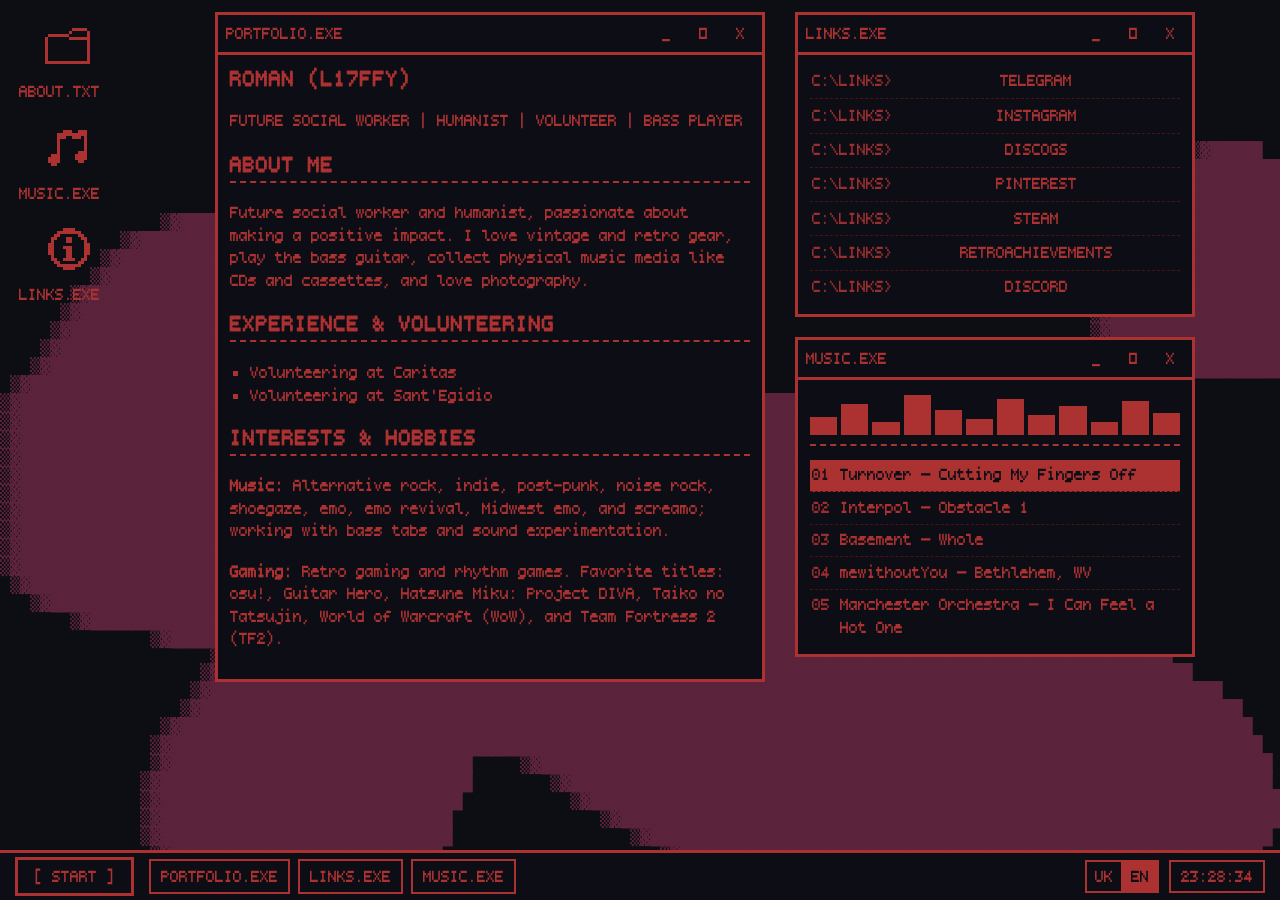
==== index.html @ 961b2e39 "Keep h1 24px in responsive breakpoints Co-Authored-By: Claude Sonnet 5.5 <noreply@anthropic.com>" ====
<!DOCTYPE html>
<html lang="uk">
<head>
    <meta charset="UTF-8">
    <meta name="viewport" content="width=device-width, initial-scale=1, viewport-fit=cover">
    <title>PORTFOLIO.EXE</title>
    <link rel="stylesheet" href="style.css?v=13">
</head>
<body>

    <!-- --- ТУТ ПІДКЛЮЧАЄТЬСЯ ТВІЙ HTML ФОН --- -->
    <iframe src="lavalamp.html" class="background-frame" title="Background animation" data-i18n-title="bg.frame" aria-hidden="true" tabindex="-1"></iframe>

    <!-- ===== Стейдж: вся композиція (іконки + вікна) центрується як єдине ціле ===== -->
    <div class="desktop-stage">

    <!-- ===== Окно 1: PORTFOLIO ===== -->
    <div id="os-window" class="window">
        <div id="title-bar" class="title-bar">
            <span class="title-text">PORTFOLIO.EXE</span>
            <div class="controls">
                <button class="btn-min">_</button>
                <button class="btn-max">☐</button>
                <button class="btn-close">X</button>
            </div>
        </div>

        <div class="window-body">
            <header>
                <h1>ROMAN (L17FFY)</h1>
                <p data-i18n="about.tagline">FUTURE SOCIAL WORKER | HUMANIST | VOLUNTEER | BASS PLAYER</p>
            </header>

            <section>
                <h2 data-i18n="about.h">ABOUT ME</h2>
                <p data-i18n="about.text">Future social worker and humanist, passionate about making a positive impact. I love vintage and retro gear, play the bass guitar, collect physical music media like CDs and cassettes, and love photography.</p>
            </section>

            <section>
                <h2 data-i18n="exp.h">EXPERIENCE & VOLUNTEERING</h2>
                <ul>
                    <li data-i18n="exp.caritas">Volunteering at Caritas</li>
                    <li data-i18n="exp.egidio">Volunteering at Sant'Egidio</li>
                </ul>
            </section>

            <section>
                <h2 data-i18n="int.h">INTERESTS & HOBBIES</h2>
                <p data-i18n-html="int.music"><strong>Music:</strong> Alternative rock, indie, post-punk, noise rock, shoegaze, emo, emo revival, Midwest emo, and screamo; working with bass tabs and sound experimentation.</p>
                <p data-i18n-html="int.gaming"><strong>Gaming:</strong> Retro gaming and rhythm games. Favorite titles: osu!, Guitar Hero, Hatsune Miku: Project DIVA, Taiko no Tatsujin, World of Warcraft (WoW), and Team Fortress 2 (TF2).</p>
            </section>
        </div>
    </div>

    <!-- ===== Окно 2: LINKS (терминал) ===== -->
    <div id="links-window" class="window">
        <div class="title-bar">
            <span class="title-text">LINKS.EXE</span>
            <div class="controls">
                <button class="btn-min">_</button>
                <button class="btn-max">☐</button>
                <button class="btn-close">X</button>
            </div>
        </div>

        <div class="window-body">
            <ul class="terminal-list">
               <li><a href="https://t.me/l17ffy" target="_blank">TELEGRAM <span class="arrow">→</span></a></li>
               <li><a href="https://instagram.com/l17ffy" target="_blank">INSTAGRAM <span class="arrow">→</span></a></li>
               <li><a href="https://www.discogs.com/user/l17ffy" target="_blank">DISCOGS <span class="arrow">→</span></a></li>
               <li><a href="https://www.pinterest.com/l17ffy" target="_blank">PINTEREST <span class="arrow">→</span></a></li>
               <li><a href="https://steamcommunity.com/id/l17ffy" target="_blank">STEAM <span class="arrow">→</span></a></li>
               <li><a href="https://retroachievements.org/user/l17ffy" target="_blank">RETROACHIEVEMENTS <span class="arrow">→</span></a></li>
               <li><a href="https://discord.com/users/l17ffy" target="_blank">DISCORD <span class="arrow">→</span></a></li>
            </ul>
          
        </div>
    </div>

    <!-- ===== Окно 3: MUSIC (плеєр з еквалайзером) ===== -->
    <div id="music-window" class="window">
        <div class="title-bar">
            <span class="title-text">MUSIC.EXE</span>
            <div class="controls">
                <button class="btn-min">_</button>
                <button class="btn-max">☐</button>
                <button class="btn-close">X</button>
            </div>
        </div>

        <div class="window-body">
            <div class="equalizer">
                <span></span><span></span><span></span><span></span>
                <span></span><span></span><span></span><span></span>
                <span></span><span></span><span></span><span></span>
            </div>
            <!-- Плейлист генерується рандомно в script.js (renderRandomPlaylist) -->
            <ul class="playlist" id="playlist"></ul>
        </div>
    </div>

    <!-- ===== Іконки робочого столу ===== -->
    <!-- Іконки з твого спрайту icons/icons-sprite.png (3 x 15x15px, проміжок 3px) -->
    <div class="desktop-icons">
        <div class="desktop-icon" data-target="os-window" tabindex="0" role="button">
            <span class="icon-frame"><span class="icon-img icon-about"></span></span>
            <span class="icon-label">ABOUT.TXT</span>
        </div>
        <div class="desktop-icon" data-target="music-window" tabindex="0" role="button">
            <span class="icon-frame"><span class="icon-img icon-music"></span></span>
            <span class="icon-label">MUSIC.EXE</span>
        </div>
        <div class="desktop-icon" data-target="links-window" tabindex="0" role="button">
            <span class="icon-frame"><span class="icon-img icon-links"></span></span>
            <span class="icon-label">LINKS.EXE</span>
        </div>
    </div>

    </div> <!-- /.desktop-stage -->

    <!-- ===== Таскбар ===== -->
    <div class="taskbar">
        <button id="start-btn" class="start-btn">[ START ]</button>
        <div id="taskbar-windows" class="taskbar-windows"></div>
        <div class="lang-switch" role="group" title="Language" data-i18n-title="lang.label">
            <button type="button" class="lang-btn" data-lang="uk">UK</button><button type="button" class="lang-btn" data-lang="en">EN</button>
        </div>
        <div id="taskbar-clock" class="taskbar-clock">00:00:00</div>
    </div>

    <script src="songs.js"></script>
    <script src="script.js"></script>
    <script src="i18n.js"></script>
</body>
</html>
---- style.css ----
@font-face {
    font-family: 'Tiny5 Mono';
    src: url('fonts/Tiny5Mono-Regular.woff2?v=3') format('woff2');
    font-weight: 400;
    font-style: normal;
    font-display: swap;
}

@font-face {
    font-family: 'Tiny5 Mono';
    src: url('fonts/Tiny5Mono-Bold.woff2?v=3') format('woff2');
    font-weight: 700;
    font-style: normal;
    font-display: swap;
}

/* --- Safe-area (вирізи/«чілка» iOS, жестові панелі Android) + висота таскбару ---
   Значення за замовчуванням 0px; справжні env() підставляються лише там, де браузер їх підтримує
   (інакше невалідний env() у custom property зламав би calc() нижче). */
:root {
    --sat: 0px;
    --sar: 0px;
    --sab: 0px;
    --sal: 0px;
    --taskbar-h: 50px;
}

@supports (padding: env(safe-area-inset-top)) {
    :root {
        --sat: env(safe-area-inset-top, 0px);
        --sar: env(safe-area-inset-right, 0px);
        --sab: env(safe-area-inset-bottom, 0px);
        --sal: env(safe-area-inset-left, 0px);
    }
}

/* Safari/iOS не змінює розмір тексту при повороті екрана */
html {
    -webkit-text-size-adjust: 100%;
    -moz-text-size-adjust: 100%;
    text-size-adjust: 100%;
}

/* Десктопна розкладка (≥1151px): сторінка НЕ скролиться, робочий стіл рівно на висоту вікна браузера.
   Вікна підлаштовуються під доступну область (max-height + внутрішній скрол + clamp у script.js). */
html {
    font-size: 16px; /* 1rem = 16px: розміри шрифту кратні 8px тримають піксельну сітку */
}

html,
body {
    height: 100%;
    font-size: 1rem;
}

/* Base Reset and Typography */
body {
    background-color: #0D0D15;
    color: #ac3232;
    font-family: 'Tiny5 Mono', monospace;
    -webkit-font-smoothing: none;
    text-rendering: optimizeSpeed;
    margin: 0;
    padding: 0 0 50px 0; /* місце під таскбар знизу */
    padding-bottom: calc(var(--taskbar-h) + var(--sab));
    box-sizing: border-box; /* інакше height:100% + padding-bottom давали б зайві 50px */
    overflow: hidden;
    overflow-wrap: break-word; /* довгі слова/назви треків не розпирають вікна */
}

/* --- СТИЛІ ДЛЯ HTML-ФОНУ --- */
/* Свідомо vh, а не dvh: lavalamp.html перегенеровує кульки на кожен resize, тож висота
   фону не повинна змінюватись, коли на мобільному ховається/з'являється адресний рядок. */
.background-frame {
    position: fixed;
    top: 0;
    left: 0;
    width: 100vw;
    height: 100vh;
    border: none;
    z-index: -1;
}

body.is-dragging .background-frame {
    pointer-events: none;
}

/* Стейдж: обгортка з фіксованою шириною під усю композицію (іконки + вікна),
   центрується на сторінці як єдине ціле; top/left дітей рахуються від НЬОГО, не від body */
.desktop-stage {
    position: relative;
    width: 1150px;
    height: 100%; /* = висота body мінус таскбар (padding-bottom): рівно доступна область */
    margin: 0 auto;
}

/* Main OS Window(s) — shared look */
.window {
    position: absolute;
    top: 40px;
    left: 150px; /* зсунуто праворуч, щоб звільнити місце під іконки зліва */
    width: 100%;
    max-width: 550px;
    max-width: min(550px, 95vw);
    /* вікно ніколи не вищe за доступну область; решту (позицію) уточнює fitWindow() у script.js */
    max-height: calc(100vh - 50px - 16px);
    max-height: calc(100vh - var(--taskbar-h) - var(--sab) - 16px);
    max-height: calc(100dvh - var(--taskbar-h) - var(--sab) - 16px);
    background-color: #0D0D15;
    border: 3px solid #ac3232;
    box-sizing: border-box;
    display: flex;
    flex-direction: column;
    will-change: top, left;
}

.window.maximized {
    position: fixed !important; /* саме viewport, а не .desktop-stage — інакше "фулскрін" рахується від зсунутого стейджа */
    top: 0 !important;
    left: 0 !important;
    width: 100% !important; /* 100% fixed-елемента = ширина viewport без смуги прокрутки (100vw її включав і давав гориз. скрол) */
    height: calc(100vh - 50px); /* мінус таскбар (z-index 20), який інакше перекривав низ вікна */
    max-width: 100% !important; /* !important обов'язково: #links-window/#music-window мають свій max-width:400px по ID, і без !important він переміг би */
}

.window.maximized {
    max-height: none; /* розмір розгорнутого вікна задає height нижче, а не стеля звичайного */
    left: var(--sal) !important;
    width: calc(100% - var(--sal) - var(--sar)) !important;
    height: calc(100vh - var(--taskbar-h) - var(--sab));
}

/* dvh — з урахуванням рухомого адресного рядка на мобільних; у браузерів без dvh лишається vh вище */
@supports (height: 100dvh) {
    .window.maximized {
        height: calc(100dvh - var(--taskbar-h) - var(--sab));
    }
}

.title-bar {
    display: flex;
    justify-content: space-between;
    align-items: center;
    border-bottom: 3px solid #ac3232;
    padding: 5px 10px;
    cursor: move;
    background-color: #0D0D15;
    -webkit-user-select: none;
    user-select: none;
}

.title-text {
    font-size: 1.125rem;
    text-transform: uppercase;
}

.controls button {
    background: #0D0D15;
    color: #ac3232;
    border: 3px solid transparent;
    font-family: 'Tiny5 Mono', monospace;
    font-size: 1.125rem;
    cursor: pointer;
    padding: 2px 6px;
    margin-left: 2px;
    -webkit-appearance: none;
    appearance: none;
    border-radius: 0; /* iOS Safari інакше скруглює кнопки */
    touch-action: manipulation; /* без затримки/зуму по подвійному тапу */
}

@media (hover: hover) and (pointer: fine) {
    .controls button:hover {
        border: 3px solid #ac3232;
    }
}

.window-body {
    flex: 1 1 auto; /* заповнює всю висоту вікна (критично для повноекранного режиму) */
    min-height: 0;  /* без цього flex-дитина не хоче стискатись і контент вилазить за межі вікна */
    padding: 15px;
    overflow-y: auto; /* скролиться лише вміст, заголовок (title-bar) лишається на місці */
    overscroll-behavior: contain; /* скрол вікна не «пробиває» на сторінку */
}

.window-body.hidden {
    display: none;
}

h1 {
    margin: 0 0 5px 0;
    font-size: 1.5rem;
    text-transform: uppercase;
}

h2 {
    border-bottom: 2px dashed #ac3232;
    padding-bottom: 5px;
    margin-top: 20px;
    text-transform: uppercase;
}

p, li {
    font-size: 1.125rem;
    line-height: 1.5;
}

ul {
    padding-left: 20px;
    list-style-type: square;
}

.links-grid {
    display: grid;
    grid-template-columns: repeat(3, 1fr);
    gap: 10px;
    margin-top: 15px;
}

.retro-btn {
    display: block;
    border: 3px solid #ac3232;
    color: #ac3232;
    text-align: center;
    text-decoration: none;
    padding: 10px;
    font-size: 1.125rem;
    text-transform: uppercase;
    transition: all 0.1s ease-in-out;
}

@media (hover: hover) and (pointer: fine) {
    .retro-btn:hover {
        background-color: #ac3232;
        color: #0D0D15;
    }
}

.retro-btn:active {
    background-color: #ac3232;
    color: #0D0D15;
}

/* --- Окно-терминал со ссылками (второе окно) --- */
#links-window {
    top: 120px;
    left: 730px;
    max-width: 400px;
    max-width: min(400px, 95vw);
}

/* --- Окно плеєра (третье окно) --- */
/* top тут лише СТАРТОВЕ значення (поки JS не відпрацював/якщо вимкнений) —
   реальну позицію одразу під LINKS.EXE рахує stackMusicBelowLinks() в script.js,
   бо фіксований px тут ненадійний: висота LINKS.EXE залежить від рендеру шрифту */
#music-window {
    top: 460px;
    left: 730px;
    max-width: 400px;
    max-width: min(400px, 95vw);
}

.equalizer {
    display: flex;
    align-items: flex-end;
    gap: 4px;
    height: 50px;
    margin-bottom: 15px;
    padding-bottom: 10px;
    border-bottom: 2px dashed #ac3232;
}

.equalizer span {
    flex: 1;
    background: #ac3232;
    transform-origin: bottom;
    animation: eq 1.1s ease-in-out infinite;
}

.equalizer span:nth-child(1) { height: 40%; animation-delay: 0s; }
.equalizer span:nth-child(2) { height: 70%; animation-delay: 0.15s; }
.equalizer span:nth-child(3) { height: 30%; animation-delay: 0.3s; }
.equalizer span:nth-child(4) { height: 90%; animation-delay: 0.05s; }
.equalizer span:nth-child(5) { height: 55%; animation-delay: 0.25s; }
.equalizer span:nth-child(6) { height: 35%; animation-delay: 0.4s; }
.equalizer span:nth-child(7) { height: 80%; animation-delay: 0.1s; }
.equalizer span:nth-child(8) { height: 45%; animation-delay: 0.35s; }
.equalizer span:nth-child(9) { height: 65%; animation-delay: 0.2s; }
.equalizer span:nth-child(10) { height: 30%; animation-delay: 0.45s; }
.equalizer span:nth-child(11) { height: 75%; animation-delay: 0.15s; }
.equalizer span:nth-child(12) { height: 50%; animation-delay: 0.05s; }

@keyframes eq {
    0%, 100% { transform: scaleY(0.35); }
    50% { transform: scaleY(1); }
}

.playlist {
    list-style: none;
    margin: 0;
    padding: 0;
}

.playlist li {
    display: flex;
    gap: 10px;
    padding: 6px 2px;
    font-size: 1.125rem;
    border-bottom: 1px dashed #4a1414;
    cursor: pointer;
}

.playlist li:last-child {
    border-bottom: none;
}

@media (hover: hover) and (pointer: fine) {
    .playlist li:hover {
        background-color: #ac3232;
        color: #0D0D15;
    }
}

.playlist li.playing {
    background-color: #ac3232;
    color: #0D0D15;
}

.track-num {
    opacity: 0.9;
}

/* --- Іконки робочого столу --- */
.desktop-icons {
    position: fixed;
    top: 20px;
    left: 20px;
    left: max(20px, var(--sal)); /* не під вирізом у landscape */
    display: flex;
    flex-direction: column;
    align-items: flex-start; /* іконки й підписи притиснуті до лівого краю екрана */
    gap: 22px;
    z-index: 1;
}

.desktop-icon {
    display: flex;
    flex-direction: column;
    align-items: flex-end;
    width: 80px;
    cursor: pointer;
    -webkit-user-select: none;
    user-select: none;
    touch-action: manipulation;
}

.icon-frame {
    display: inline-flex;
    border: 2px solid transparent;
    padding: 8px;
}

@media (hover: hover) and (pointer: fine) {
    .desktop-icon:hover .icon-frame {
        border-color: #ac3232;
    }
}

/* Спрайт: icons/icons-sprite.png — 3 іконки по 15x15px, проміжок 3px (51x15 всього) */
.icon-img {
    --icon-scale: 3; /* у скільки разів збільшуємо 15px іконку (3 = 45px) */
    display: block;
    width: calc(15px * var(--icon-scale));
    height: calc(15px * var(--icon-scale));
    background-image: url('icons/icons-sprite.png');
    background-repeat: no-repeat;
    background-size: calc(51px * var(--icon-scale)) calc(15px * var(--icon-scale));
    image-rendering: -webkit-optimize-contrast; /* старий Safari */
    image-rendering: -moz-crisp-edges;
    image-rendering: crisp-edges;
    image-rendering: pixelated; /* останнім, щоб вигравав там, де підтримується */
}

.icon-about { background-position: 0 0; }
.icon-music { background-position: calc(-18px * var(--icon-scale)) 0; }
.icon-links { background-position: calc(-36px * var(--icon-scale)) 0; }

.icon-label {
    margin-top: 4px;
    font-size: 1.125rem;
    text-align: right;
    text-transform: uppercase;
    line-height: 1.25;
}

/* --- Таскбар --- */
.taskbar {
    position: fixed;
    bottom: 0;
    left: 0;
    width: 100%;
    height: 50px;
    height: calc(var(--taskbar-h) + var(--sab)); /* + нижній safe-area (home-індикатор iPhone) */
    background-color: #0D0D15;
    border-top: 3px solid #ac3232;
    display: flex;
    align-items: center;
    justify-content: space-between;
    padding: 0 15px;
    padding: 0 max(15px, var(--sar)) var(--sab) max(15px, var(--sal));
    box-sizing: border-box;
    z-index: 20;
}

.start-btn {
    background: #0D0D15;
    color: #ac3232;
    border: 3px solid #ac3232;
    font-family: 'Tiny5 Mono', monospace;
    font-size: 1.125rem;
    padding: 6px 16px;
    cursor: pointer;
    text-transform: uppercase;
    -webkit-appearance: none;
    appearance: none;
    border-radius: 0;
    touch-action: manipulation;
}

@media (hover: hover) and (pointer: fine) {
    .start-btn:hover {
        background-color: #ac3232;
        color: #0D0D15;
    }
}

.start-btn:active {
    background-color: #ac3232;
    color: #0D0D15;
}

.taskbar-windows {
    display: flex;
    gap: 8px;
    flex: 1;
    margin: 0 15px;
    overflow-x: auto;
}

.taskbar-item {
    background: #0D0D15;
    color: #ac3232;
    border: 2px solid #ac3232;
    font-family: 'Tiny5 Mono', monospace;
    font-size: 1.125rem;
    padding: 5px 10px;
    cursor: pointer;
    white-space: nowrap;
    text-transform: uppercase;
    flex-shrink: 0;
    -webkit-appearance: none;
    appearance: none;
    border-radius: 0;
    touch-action: manipulation;
}

.taskbar-item.active {
    background-color: #ac3232;
    color: #0D0D15;
}

@media (hover: hover) and (pointer: fine) {
    .taskbar-item:hover {
        background-color: #ac3232;
        color: #0D0D15;
    }
}

.taskbar-item:active {
    background-color: #ac3232;
    color: #0D0D15;
}

.taskbar-item.is-closed {
    opacity: 0.45;
    border-style: dashed;
}

.taskbar-clock {
    font-size: 1.125rem;
    border: 2px solid #ac3232;
    padding: 4px 10px;
    white-space: nowrap;
    flex-shrink: 0;
}

.terminal-list {
    list-style: none;
    margin: 0;
    padding: 0;
}

.terminal-list li {
    border-bottom: 1px dashed #4a1414;
}

.terminal-list li:last-child {
    border-bottom: none;
}

.terminal-list a {
    display: flex;
    justify-content: space-between;
    align-items: center;
    color: #ac3232;
    text-decoration: none;
    font-size: 1.125rem;
    padding: 8px 2px;
}

.terminal-list a::before {
    content: "C:\\LINKS>";
    margin-right: 10px;
    opacity: 0.9;
    font-size: 1.125rem;
}

.terminal-list a .arrow {
    opacity: 0;
    -webkit-transform: translateX(-6px);
    transform: translateX(-6px);
    -webkit-transition: opacity 0.1s steps(2), -webkit-transform 0.1s steps(2);
    transition: opacity 0.1s steps(2), transform 0.1s steps(2);
}

@media (hover: hover) and (pointer: fine) {
    .terminal-list a:hover {
        background-color: #ac3232;
        color: #0D0D15;
    }

    .terminal-list a:hover::before {
        opacity: 0.8;
    }

    .terminal-list a:hover .arrow {
        opacity: 1;
        -webkit-transform: translateX(0);
        transform: translateX(0);
    }
}

/* тач-екрани: «hover» не існує, тож подсвічуємо момент натискання */
.terminal-list a:active {
    background-color: #ac3232;
    color: #0D0D15;
}

.terminal-list a:active .arrow {
    opacity: 1;
    -webkit-transform: translateX(0);
    transform: translateX(0);
}

.prompt-line {
    display: flex;
    padding: 8px 2px 2px 2px;
    font-size: 1.125rem;
}
.prompt-line::before {
    content: "C:\\LINKS>";
    margin-right: 10px;
    opacity: 0.9;
    font-size: 1.125rem;
}
.cursor {
    width: 9px;
    height: 1rem;
    background: #ac3232;
    animation: blink 1s steps(1) infinite;
}
@keyframes blink { 50% { opacity: 0; } }

/* --- Стекова (одноколонкова) розкладка ---
   Десктопна композиція (стейдж 1150px, вікна на абсолютних координатах) потребує ≥1151px
   CSS-ширини. Нижче — вікна йдуть у потоці одне під одним: це телефони, планшети й
   ноутбуки/десктопи з великим масштабом ОС чи зумом браузера (напр. 1920px при 175-200%).
   УВАГА: поріг 1150px продубльовано в script.js (STACKED_QUERY) — міняти в обох місцях. */
@media (max-width: 1150px) {
    html,
    body {
        height: auto; /* тут сторінка скролиться природно */
    }

    body {
        overflow-y: auto;
        overflow-x: hidden;
        padding: 15px 10px 70px 10px;
        padding-bottom: calc(var(--taskbar-h) + var(--sab) + 20px);
        padding-left: max(10px, var(--sal));
        padding-right: max(10px, var(--sar));
        padding-top: max(15px, var(--sat));
    }

    .desktop-stage {
        width: 100%;
        height: auto;
        margin: 0;
    }

    .desktop-icons {
        display: none; /* вікна й так йдуть у потоці — іконки лише заважають; доступ до вікон є в таскбарі */
    }

    .window,
    .window.maximized {
        position: relative !important;
        top: auto !important;
        left: auto !important;
        width: 100% !important;
        max-width: 720px !important; /* на планшетах/широких вікнах текст не розтягується */
        height: auto !important;
        max-height: none !important; /* у стеку вікна мають повну висоту, скролиться сторінка */
        margin: 0 auto 20px auto;
    }

    .title-bar {
        cursor: default; /* драг вимкнено логікою в JS */
    }
}

/* --- Адаптація під телефон --- */
@media (max-width: 768px) {
    :root {
        --taskbar-h: 46px;
    }

    .taskbar {
        height: 46px;
        height: calc(var(--taskbar-h) + var(--sab));
        padding: 0 8px;
        padding: 0 max(8px, var(--sar)) var(--sab) max(8px, var(--sal));
    }

    .taskbar-windows {
        margin: 0 8px;
    }

    .start-btn {
        font-size: 1.125rem;
        padding: 5px 10px;
    }

    .taskbar-item {
        font-size: 1.125rem;
        padding: 4px 8px;
    }

    .taskbar-clock {
        font-size: 1.125rem;
        padding: 3px 8px;
    }

    .window,
    .window.maximized {
        max-width: 100% !important;
    }

    h1 {
        font-size: 1.5rem;
    }

    .title-text {
        font-size: 1.125rem;
    }

    p, li {
        font-size: 1.125rem;
    }

    .links-grid {
        grid-template-columns: repeat(2, 1fr);
    }

    .terminal-list a {
        font-size: 1.125rem;
    }

    .terminal-list a::before,
    .prompt-line::before {
        display: none; /* "C:\LINKS>" займає забагато місця на вузькому екрані */
    }
}

@media (max-width: 400px) {
    .links-grid {
        grid-template-columns: 1fr;
    }
}

/* --- Тач-екрани: цілі натискання ≥ 44x44px --- */
@media (pointer: coarse) {
    :root {
        --taskbar-h: 56px; /* вміщує кнопки 44px + рамку */
    }

    .controls button {
        min-width: 44px;
        min-height: 44px;
    }

    .start-btn,
    .taskbar-item {
        min-height: 44px;
    }

    .terminal-list a,
    .playlist li {
        min-height: 44px;
        box-sizing: border-box;
        align-items: center;
    }

    .desktop-icon {
        min-height: 44px;
    }
}

/* --- Видимий фокус для клавіатурної навігації (Tab / Enter) --- */
:focus-visible {
    outline: 2px solid #ac3232;
    outline-offset: 2px;
}

.terminal-list a:focus-visible,
.playlist li:focus-visible,
.desktop-icon:focus-visible {
    outline-offset: -2px;
}

.taskbar-item:focus-visible,
.start-btn:focus-visible,
.controls button:focus-visible {
    outline-color: #ac3232;
    background-color: #1c1c28;
}

/* --- Малі екрани ноутбуків (висота ≈600-768px, ширина 1280-1366px) ---
   Зменшуємо відступи й шрифти, щоб усі три вікна влазили без скролу.
   Шрифти через clamp(): плавно від 1rem до звичного розміру залежно від висоти екрана. */
@media (min-width: 1151px) and (max-width: 1366px), (min-width: 1151px) and (max-height: 900px) {
    .title-bar {
        padding: 3px 8px;
    }

    .window-body {
        padding: 10px 12px;
    }

    h1 {
        font-size: 1.5rem;
    }

    h2 {
        margin-top: clamp(8px, 1.8vh, 20px);
        padding-bottom: 3px;
    }

    p, li {
        font-size: 1.125rem;
        line-height: 1.25;
    }

    .terminal-list a {
        font-size: 1.125rem;
        padding: clamp(2px, 0.6vh, 8px) 2px;
    }

    .playlist li {
        font-size: 1.125rem;
        padding: clamp(2px, 0.5vh, 6px) 2px;
    }

    .equalizer {
        height: clamp(30px, 5vh, 50px);
        margin-bottom: clamp(8px, 1.5vh, 15px);
        padding-bottom: clamp(4px, 1vh, 10px);
    }
}

/* Лише по висоті: піднімаємо вікна ближче до верху й стискаємо іконки робочого столу */
@media (min-width: 1151px) and (max-height: 900px) {
    .window {
        top: 12px;
    }

    #links-window {
        top: 12px;
    }

    .desktop-icons {
        top: 12px;
        gap: 10px;
    }
}

/* --- Перемикач мови UK | EN --- */
.lang-switch {
    display: flex;
    flex-shrink: 0;
    margin-right: 10px;
}

.lang-btn {
    background: #0D0D15;
    color: #ac3232;
    border: 2px solid #ac3232;
    font-family: 'Tiny5 Mono', monospace;
    font-size: 1.125rem;
    padding: 4px 8px;
    cursor: pointer;
    -webkit-appearance: none;
    appearance: none;
    border-radius: 0;
    touch-action: manipulation;
}

.lang-btn + .lang-btn {
    border-left-width: 0;
}

.lang-btn.active {
    background-color: #ac3232;
    color: #0D0D15;
}

@media (hover: hover) and (pointer: fine) {
    .lang-btn:hover {
        background-color: #ac3232;
        color: #0D0D15;
    }
}

.lang-btn:focus-visible {
    outline: 2px solid #ac3232;
    outline-offset: 2px;
}

@media (max-width: 768px) {
    .lang-switch { margin-right: 6px; }
    .lang-btn { font-size: 1.125rem; padding: 3px 6px; }
}

@media (pointer: coarse) {
    .lang-btn { min-height: 44px; }
}
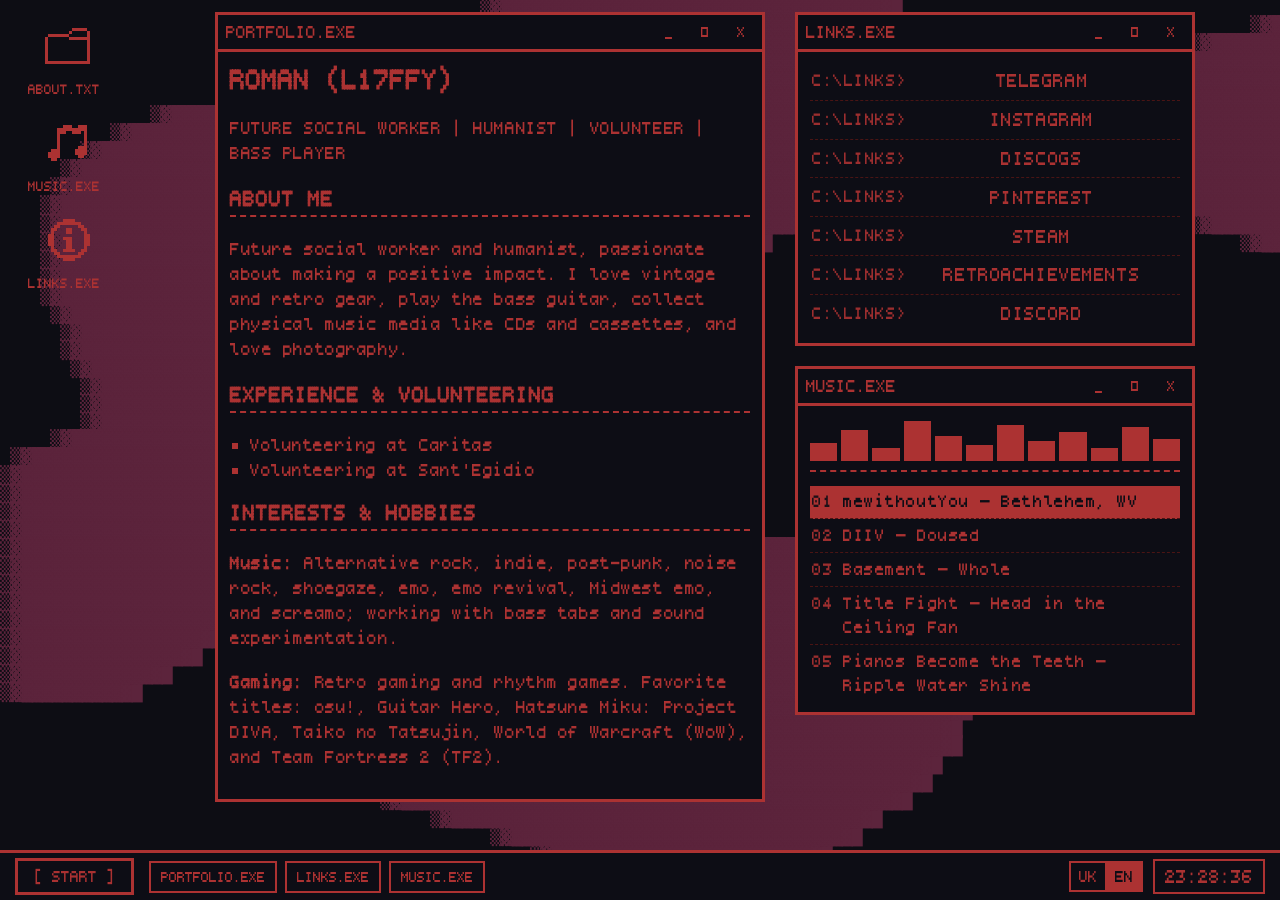
==== commit 077c1cf4: "Revert style.css/index.html to state before pixel-grid font size changes Co-Authored-By: Claude Sonn" ====
--- a/index.html
+++ b/index.html
@@ -4,7 +4,7 @@
     <meta charset="UTF-8">
     <meta name="viewport" content="width=device-width, initial-scale=1, viewport-fit=cover">
     <title>PORTFOLIO.EXE</title>
-    <link rel="stylesheet" href="style.css?v=13">
+    <link rel="stylesheet" href="style.css?v=4">
 </head>
 <body>
 
--- a/style.css
+++ b/style.css
@@ -43,14 +43,9 @@
 
 /* Десктопна розкладка (≥1151px): сторінка НЕ скролиться, робочий стіл рівно на висоту вікна браузера.
    Вікна підлаштовуються під доступну область (max-height + внутрішній скрол + clamp у script.js). */
-html {
-    font-size: 16px; /* 1rem = 16px: розміри шрифту кратні 8px тримають піксельну сітку */
-}
-
 html,
 body {
     height: 100%;
-    font-size: 1rem;
 }
 
 /* Base Reset and Typography */
@@ -58,8 +53,6 @@
     background-color: #0D0D15;
     color: #ac3232;
     font-family: 'Tiny5 Mono', monospace;
-    -webkit-font-smoothing: none;
-    text-rendering: optimizeSpeed;
     margin: 0;
     padding: 0 0 50px 0; /* місце під таскбар знизу */
     padding-bottom: calc(var(--taskbar-h) + var(--sab));
@@ -150,7 +143,7 @@
 }
 
 .title-text {
-    font-size: 1.125rem;
+    font-size: 1.2rem;
     text-transform: uppercase;
 }
 
@@ -159,7 +152,7 @@
     color: #ac3232;
     border: 3px solid transparent;
     font-family: 'Tiny5 Mono', monospace;
-    font-size: 1.125rem;
+    font-size: 1rem;
     cursor: pointer;
     padding: 2px 6px;
     margin-left: 2px;
@@ -189,7 +182,7 @@
 
 h1 {
     margin: 0 0 5px 0;
-    font-size: 1.5rem;
+    font-size: 2rem;
     text-transform: uppercase;
 }
 
@@ -201,8 +194,9 @@
 }
 
 p, li {
-    font-size: 1.125rem;
-    line-height: 1.5;
+    font-size: 1.2rem;
+    line-height: 1.65;
+    letter-spacing: 0.03em;
 }
 
 ul {
@@ -224,7 +218,7 @@
     text-align: center;
     text-decoration: none;
     padding: 10px;
-    font-size: 1.125rem;
+    font-size: 1.2rem;
     text-transform: uppercase;
     transition: all 0.1s ease-in-out;
 }
@@ -305,7 +299,7 @@
     display: flex;
     gap: 10px;
     padding: 6px 2px;
-    font-size: 1.125rem;
+    font-size: 1.15rem;
     border-bottom: 1px dashed #4a1414;
     cursor: pointer;
 }
@@ -387,10 +381,10 @@
 
 .icon-label {
     margin-top: 4px;
-    font-size: 1.125rem;
+    font-size: 0.95rem;
     text-align: right;
     text-transform: uppercase;
-    line-height: 1.25;
+    line-height: 1.2;
 }
 
 /* --- Таскбар --- */
@@ -417,7 +411,7 @@
     color: #ac3232;
     border: 3px solid #ac3232;
     font-family: 'Tiny5 Mono', monospace;
-    font-size: 1.125rem;
+    font-size: 1.1rem;
     padding: 6px 16px;
     cursor: pointer;
     text-transform: uppercase;
@@ -452,7 +446,7 @@
     color: #ac3232;
     border: 2px solid #ac3232;
     font-family: 'Tiny5 Mono', monospace;
-    font-size: 1.125rem;
+    font-size: 1rem;
     padding: 5px 10px;
     cursor: pointer;
     white-space: nowrap;
@@ -487,7 +481,7 @@
 }
 
 .taskbar-clock {
-    font-size: 1.125rem;
+    font-size: 1.3rem;
     border: 2px solid #ac3232;
     padding: 4px 10px;
     white-space: nowrap;
@@ -514,7 +508,7 @@
     align-items: center;
     color: #ac3232;
     text-decoration: none;
-    font-size: 1.125rem;
+    font-size: 1.3rem;
     padding: 8px 2px;
 }
 
@@ -522,7 +516,7 @@
     content: "C:\\LINKS>";
     margin-right: 10px;
     opacity: 0.9;
-    font-size: 1.125rem;
+    font-size: 1.15rem;
 }
 
 .terminal-list a .arrow {
@@ -565,17 +559,17 @@
 .prompt-line {
     display: flex;
     padding: 8px 2px 2px 2px;
-    font-size: 1.125rem;
+    font-size: 1.3rem;
 }
 .prompt-line::before {
     content: "C:\\LINKS>";
     margin-right: 10px;
     opacity: 0.9;
-    font-size: 1.125rem;
+    font-size: 1.15rem;
 }
 .cursor {
     width: 9px;
-    height: 1rem;
+    height: 1.1rem;
     background: #ac3232;
     animation: blink 1s steps(1) infinite;
 }
@@ -647,17 +641,17 @@
     }
 
     .start-btn {
-        font-size: 1.125rem;
+        font-size: 0.95rem;
         padding: 5px 10px;
     }
 
     .taskbar-item {
-        font-size: 1.125rem;
+        font-size: 0.9rem;
         padding: 4px 8px;
     }
 
     .taskbar-clock {
-        font-size: 1.125rem;
+        font-size: 1.1rem;
         padding: 3px 8px;
     }
 
@@ -667,15 +661,15 @@
     }
 
     h1 {
-        font-size: 1.5rem;
+        font-size: 1.6rem;
     }
 
     .title-text {
-        font-size: 1.125rem;
+        font-size: 1rem;
     }
 
     p, li {
-        font-size: 1.125rem;
+        font-size: 1.1rem;
     }
 
     .links-grid {
@@ -683,7 +677,7 @@
     }
 
     .terminal-list a {
-        font-size: 1.125rem;
+        font-size: 1.1rem;
     }
 
     .terminal-list a::before,
@@ -758,7 +752,7 @@
     }
 
     h1 {
-        font-size: 1.5rem;
+        font-size: clamp(1.5rem, 3.4vh, 2rem);
     }
 
     h2 {
@@ -767,17 +761,17 @@
     }
 
     p, li {
-        font-size: 1.125rem;
-        line-height: 1.25;
+        font-size: clamp(1rem, 2.4vh, 1.2rem);
+        line-height: 1.3;
     }
 
     .terminal-list a {
-        font-size: 1.125rem;
+        font-size: clamp(1.05rem, 2.6vh, 1.3rem);
         padding: clamp(2px, 0.6vh, 8px) 2px;
     }
 
     .playlist li {
-        font-size: 1.125rem;
+        font-size: clamp(1rem, 2.3vh, 1.15rem);
         padding: clamp(2px, 0.5vh, 6px) 2px;
     }
 
@@ -816,7 +810,7 @@
     color: #ac3232;
     border: 2px solid #ac3232;
     font-family: 'Tiny5 Mono', monospace;
-    font-size: 1.125rem;
+    font-size: 1.1rem;
     padding: 4px 8px;
     cursor: pointer;
     -webkit-appearance: none;
@@ -848,7 +842,7 @@
 
 @media (max-width: 768px) {
     .lang-switch { margin-right: 6px; }
-    .lang-btn { font-size: 1.125rem; padding: 3px 6px; }
+    .lang-btn { font-size: 1rem; padding: 3px 6px; }
 }
 
 @media (pointer: coarse) {
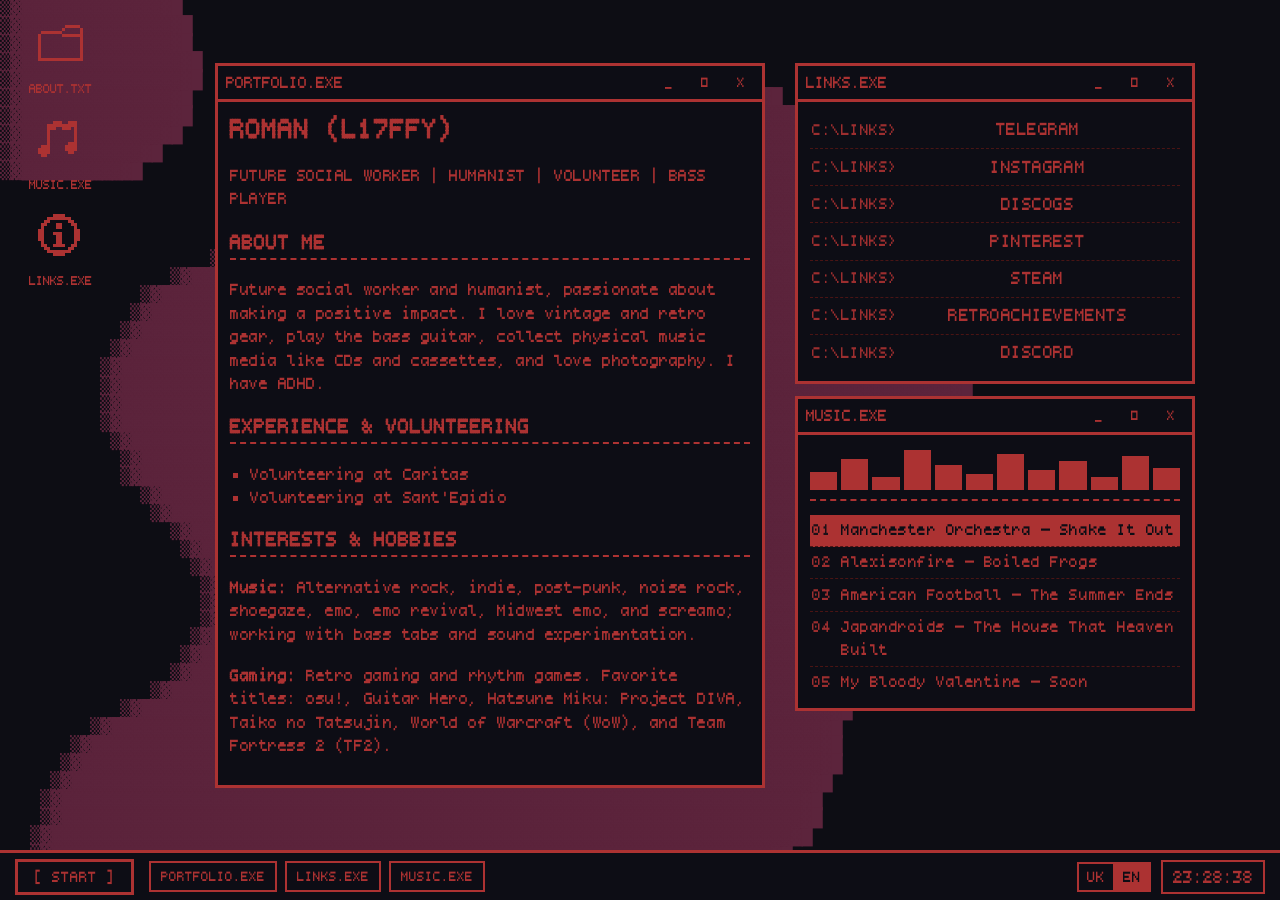
==== commit 6a3400a8: "Update layout, icons, playlist and about text - Root font-size 15px - Compose desktop windows (align" ====
--- a/index.html
+++ b/index.html
@@ -33,7 +33,7 @@
 
             <section>
                 <h2 data-i18n="about.h">ABOUT ME</h2>
-                <p data-i18n="about.text">Future social worker and humanist, passionate about making a positive impact. I love vintage and retro gear, play the bass guitar, collect physical music media like CDs and cassettes, and love photography.</p>
+                <p data-i18n="about.text">Future social worker and humanist, passionate about making a positive impact. I love vintage and retro gear, play the bass guitar, collect physical music media like CDs and cassettes, and love photography. I have ADHD.</p>
             </section>
 
             <section>
@@ -100,7 +100,7 @@
     </div>
 
     <!-- ===== Іконки робочого столу ===== -->
-    <!-- Іконки з твого спрайту icons/icons-sprite.png (3 x 15x15px, проміжок 3px) -->
+    <!-- Іконки з твого спрайту icons/icons-sprite.png (3 комірки 17x15px, іконка по центру) -->
     <div class="desktop-icons">
         <div class="desktop-icon" data-target="os-window" tabindex="0" role="button">
             <span class="icon-frame"><span class="icon-img icon-about"></span></span>
--- a/style.css
+++ b/style.css
@@ -36,6 +36,7 @@
 
 /* Safari/iOS не змінює розмір тексту при повороті екрана */
 html {
+    font-size: 15px; /* було 16px (за замовчуванням); усі rem масштабуються разом */
     -webkit-text-size-adjust: 100%;
     -moz-text-size-adjust: 100%;
     text-size-adjust: 100%;
@@ -340,7 +341,7 @@
 .desktop-icon {
     display: flex;
     flex-direction: column;
-    align-items: flex-end;
+    align-items: center; /* іконка й підпис по центру клітинки, а не притиснуті праворуч */
     width: 80px;
     cursor: pointer;
     -webkit-user-select: none;
@@ -360,11 +361,11 @@
     }
 }
 
-/* Спрайт: icons/icons-sprite.png — 3 іконки по 15x15px, проміжок 3px (51x15 всього) */
+/* Спрайт: icons/icons-sprite.png — 3 комірки по 17x15px, іконка по центру комірки (51x15 всього) */
 .icon-img {
-    --icon-scale: 3; /* у скільки разів збільшуємо 15px іконку (3 = 45px) */
+    --icon-scale: 3; /* у скільки разів збільшуємо комірку 17x15 (3 = 51x45px) */
     display: block;
-    width: calc(15px * var(--icon-scale));
+    width: calc(17px * var(--icon-scale));
     height: calc(15px * var(--icon-scale));
     background-image: url('icons/icons-sprite.png');
     background-repeat: no-repeat;
@@ -376,13 +377,14 @@
 }
 
 .icon-about { background-position: 0 0; }
-.icon-music { background-position: calc(-18px * var(--icon-scale)) 0; }
-.icon-links { background-position: calc(-36px * var(--icon-scale)) 0; }
+.icon-music { background-position: calc(-17px * var(--icon-scale)) 0; }
+.icon-links { background-position: calc(-34px * var(--icon-scale)) 0; }
 
 .icon-label {
     margin-top: 4px;
     font-size: 0.95rem;
-    text-align: right;
+    text-align: center;
+    white-space: nowrap;
     text-transform: uppercase;
     line-height: 1.2;
 }
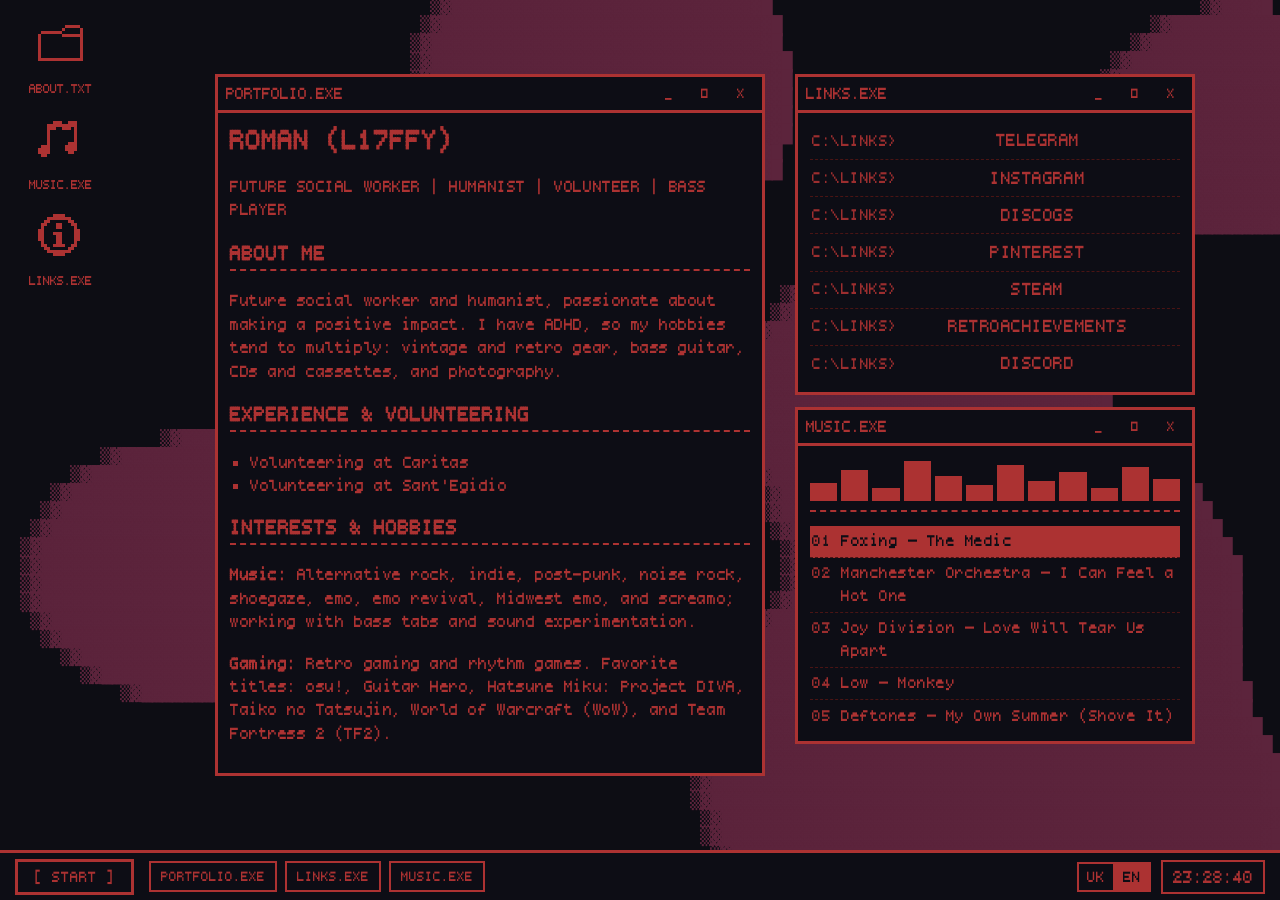
==== commit e674b878: "Reword About text (ADHD, hobbies) in EN/UK Co-Authored-By: Claude Sonnet 5.5 <noreply@anthropic.com>" ====
--- a/index.html
+++ b/index.html
@@ -33,7 +33,7 @@
 
             <section>
                 <h2 data-i18n="about.h">ABOUT ME</h2>
-                <p data-i18n="about.text">Future social worker and humanist, passionate about making a positive impact. I love vintage and retro gear, play the bass guitar, collect physical music media like CDs and cassettes, and love photography. I have ADHD.</p>
+                <p data-i18n="about.text">Future social worker and humanist, passionate about making a positive impact. I have ADHD, so my hobbies tend to multiply: vintage and retro gear, bass guitar, CDs and cassettes, and photography.</p>
             </section>
 
             <section>
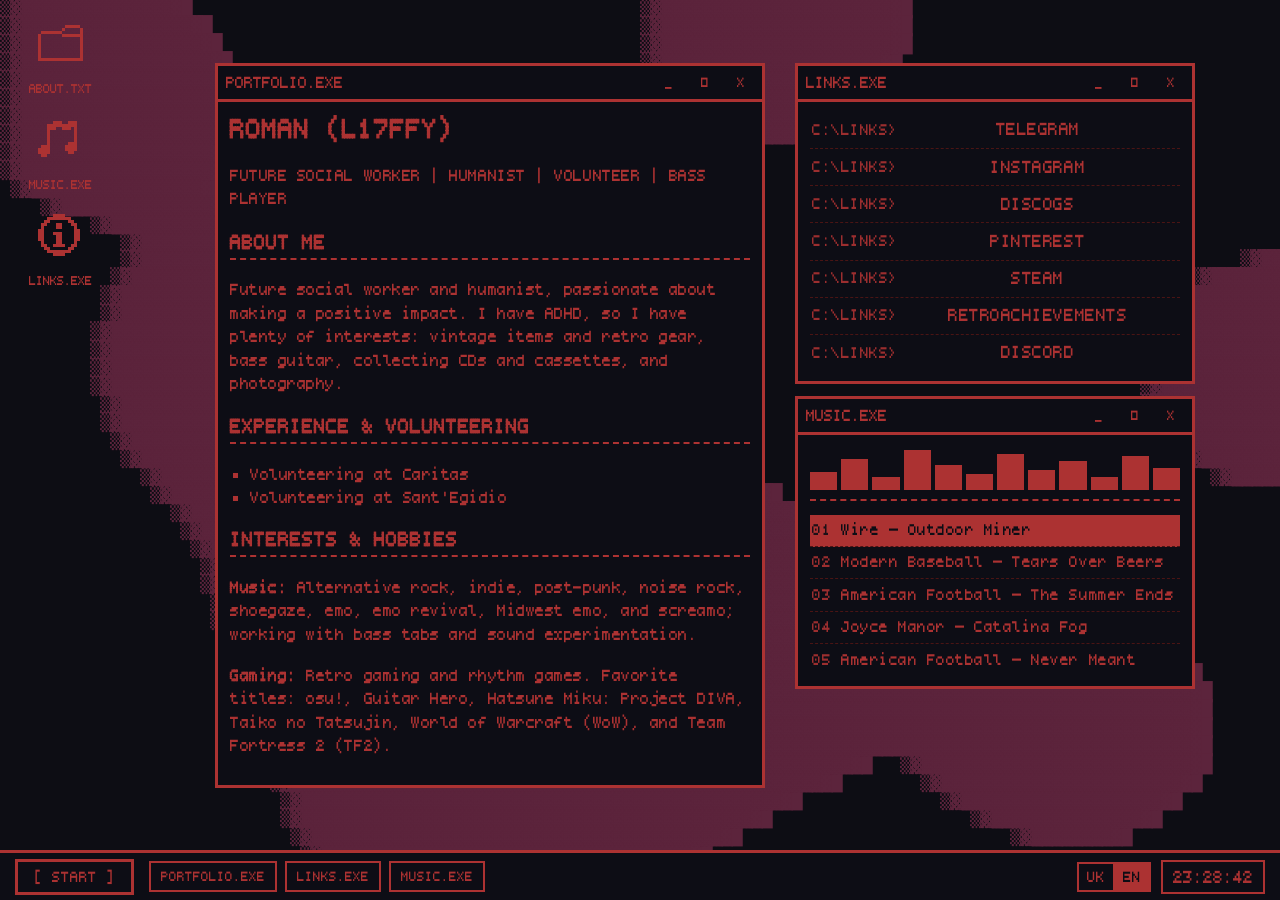
==== commit 96e15731: "Update About text wording (EN/UK) Co-Authored-By: Claude Sonnet 5.5 <noreply@anthropic.com>" ====
--- a/index.html
+++ b/index.html
@@ -33,7 +33,7 @@
 
             <section>
                 <h2 data-i18n="about.h">ABOUT ME</h2>
-                <p data-i18n="about.text">Future social worker and humanist, passionate about making a positive impact. I have ADHD, so my hobbies tend to multiply: vintage and retro gear, bass guitar, CDs and cassettes, and photography.</p>
+                <p data-i18n="about.text">Future social worker and humanist, passionate about making a positive impact. I have ADHD, so I have plenty of interests: vintage items and retro gear, bass guitar, collecting CDs and cassettes, and photography.</p>
             </section>
 
             <section>
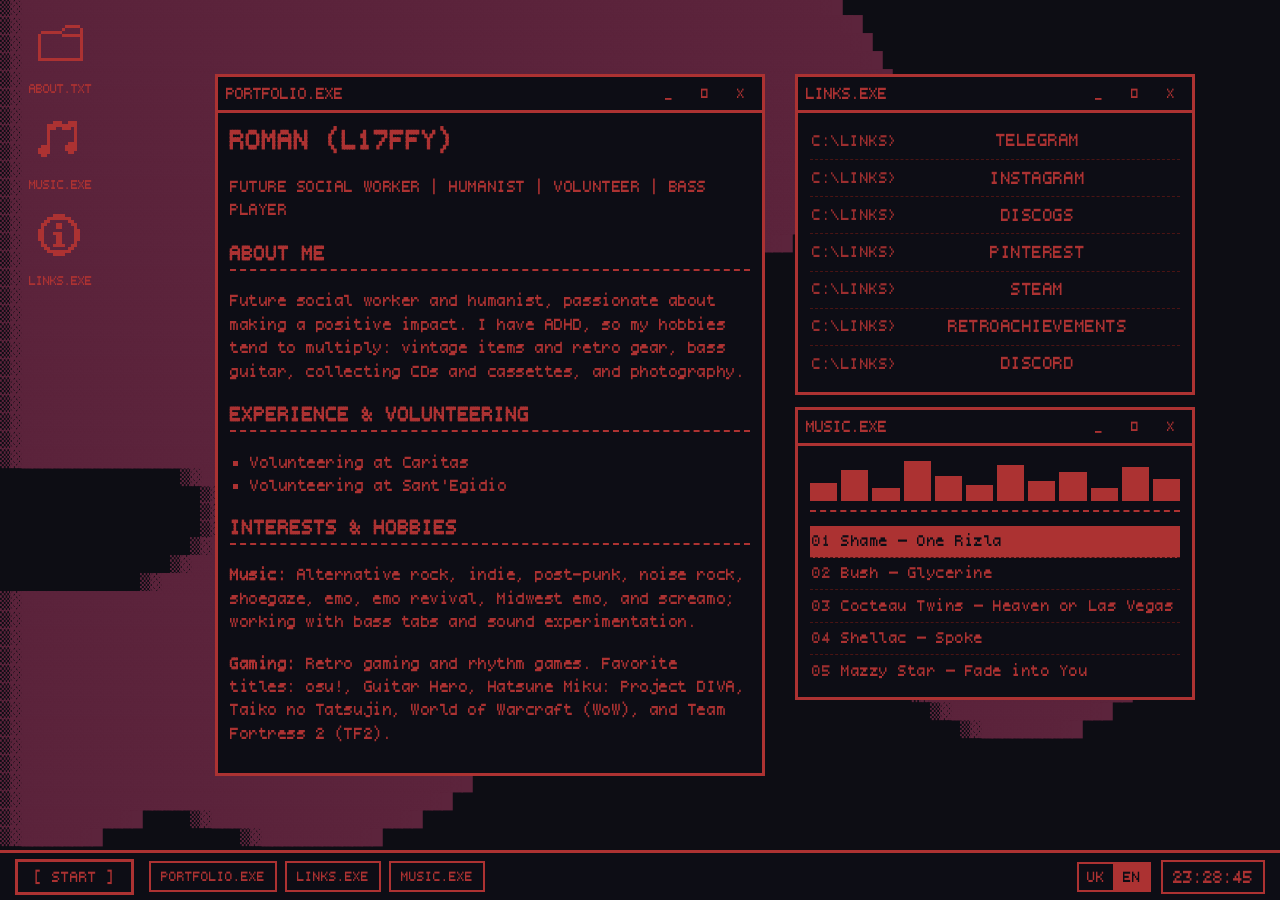
==== commit fde80bc9: "Tweak About text: restore "multiply" in EN, simplify UK Co-Authored-By: Claude Sonnet 5.5 <noreply@a" ====
--- a/index.html
+++ b/index.html
@@ -33,7 +33,7 @@
 
             <section>
                 <h2 data-i18n="about.h">ABOUT ME</h2>
-                <p data-i18n="about.text">Future social worker and humanist, passionate about making a positive impact. I have ADHD, so I have plenty of interests: vintage items and retro gear, bass guitar, collecting CDs and cassettes, and photography.</p>
+                <p data-i18n="about.text">Future social worker and humanist, passionate about making a positive impact. I have ADHD, so my hobbies tend to multiply: vintage items and retro gear, bass guitar, collecting CDs and cassettes, and photography.</p>
             </section>
 
             <section>
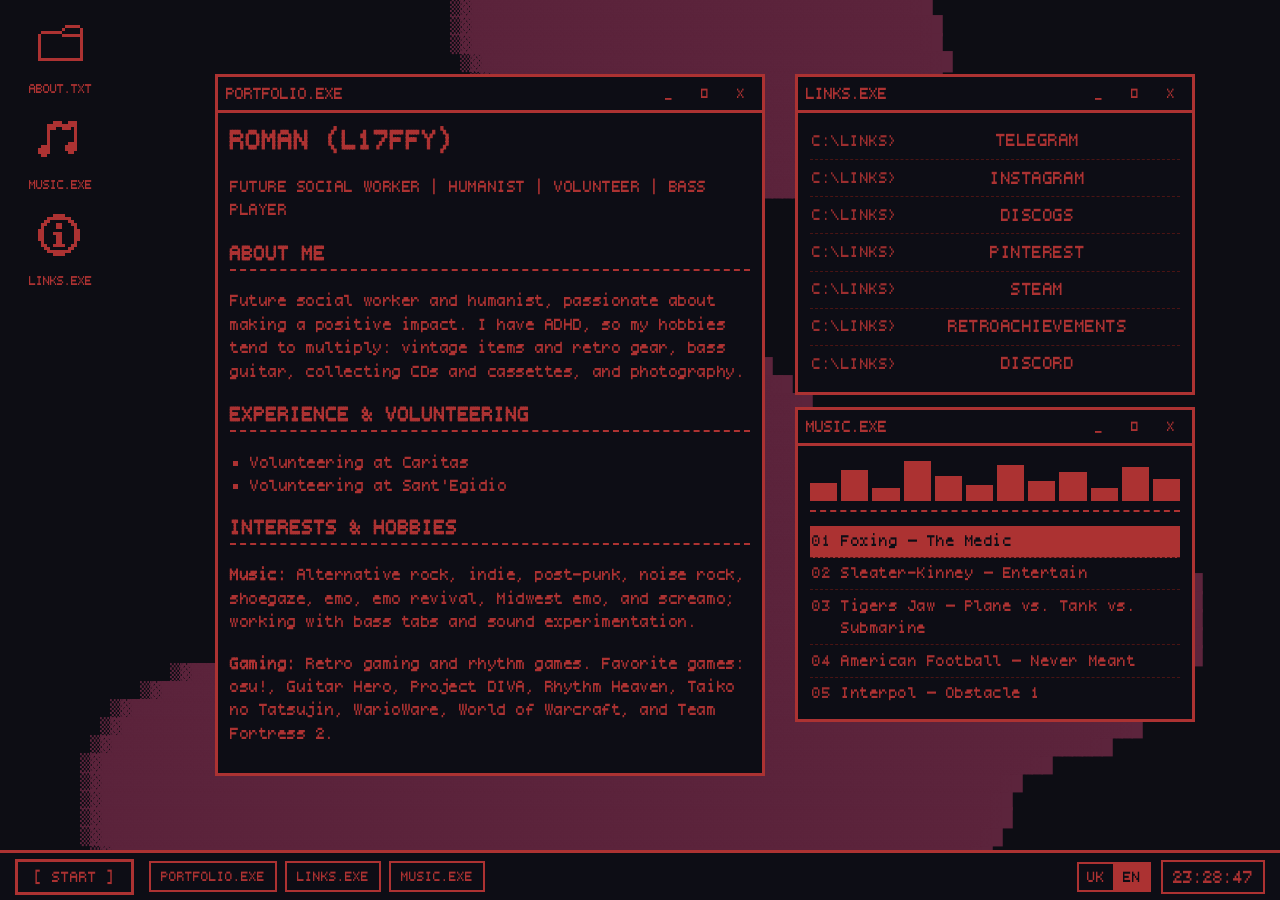
==== commit 104ed596: "Update gaming list (EN/UK) Co-Authored-By: Claude Sonnet 5.5 <noreply@anthropic.com>" ====
--- a/index.html
+++ b/index.html
@@ -47,7 +47,7 @@
             <section>
                 <h2 data-i18n="int.h">INTERESTS & HOBBIES</h2>
                 <p data-i18n-html="int.music"><strong>Music:</strong> Alternative rock, indie, post-punk, noise rock, shoegaze, emo, emo revival, Midwest emo, and screamo; working with bass tabs and sound experimentation.</p>
-                <p data-i18n-html="int.gaming"><strong>Gaming:</strong> Retro gaming and rhythm games. Favorite titles: osu!, Guitar Hero, Hatsune Miku: Project DIVA, Taiko no Tatsujin, World of Warcraft (WoW), and Team Fortress 2 (TF2).</p>
+                <p data-i18n-html="int.gaming"><strong>Gaming:</strong> Retro gaming and rhythm games. Favorite games: osu!, Guitar Hero, Project DIVA, Rhythm Heaven, Taiko no Tatsujin, WarioWare, World of Warcraft, and Team Fortress 2.</p>
             </section>
         </div>
     </div>
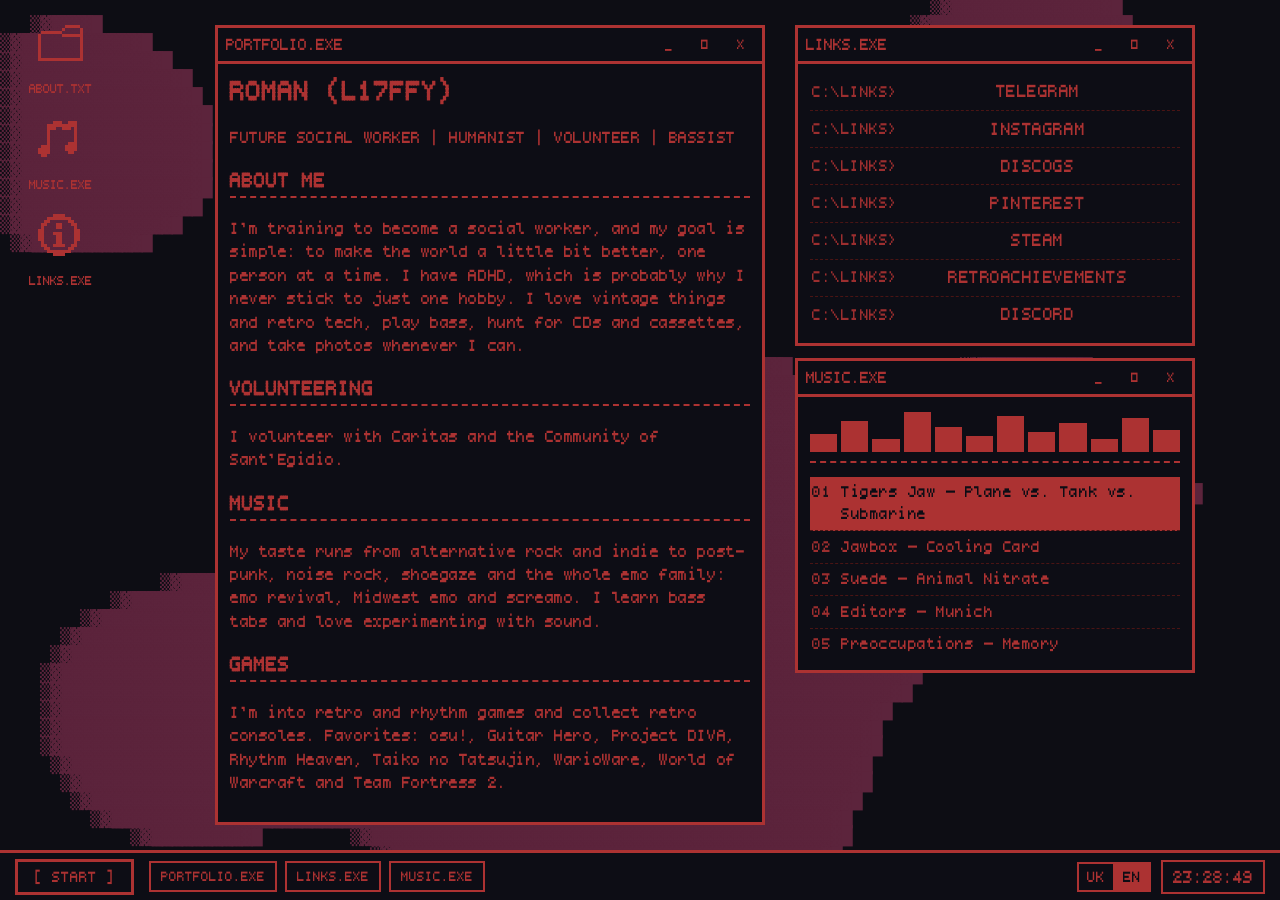
==== commit 2c17febd: "Rewrite About page content and sections (EN), restructure UK to match Co-Authored-By: Claude Sonnet " ====
--- a/index.html
+++ b/index.html
@@ -28,26 +28,27 @@
         <div class="window-body">
             <header>
                 <h1>ROMAN (L17FFY)</h1>
-                <p data-i18n="about.tagline">FUTURE SOCIAL WORKER | HUMANIST | VOLUNTEER | BASS PLAYER</p>
+                <p data-i18n="about.tagline">FUTURE SOCIAL WORKER | HUMANIST | VOLUNTEER | BASSIST</p>
             </header>
 
             <section>
                 <h2 data-i18n="about.h">ABOUT ME</h2>
-                <p data-i18n="about.text">Future social worker and humanist, passionate about making a positive impact. I have ADHD, so my hobbies tend to multiply: vintage items and retro gear, bass guitar, collecting CDs and cassettes, and photography.</p>
+                <p data-i18n="about.text">I’m training to become a social worker, and my goal is simple: to make the world a little bit better, one person at a time. I have ADHD, which is probably why I never stick to just one hobby. I love vintage things and retro tech, play bass, hunt for CDs and cassettes, and take photos whenever I can.</p>
             </section>
 
             <section>
-                <h2 data-i18n="exp.h">EXPERIENCE & VOLUNTEERING</h2>
-                <ul>
-                    <li data-i18n="exp.caritas">Volunteering at Caritas</li>
-                    <li data-i18n="exp.egidio">Volunteering at Sant'Egidio</li>
-                </ul>
+                <h2 data-i18n="exp.h">VOLUNTEERING</h2>
+                <p data-i18n="exp.text">I volunteer with Caritas and the Community of Sant’Egidio.</p>
             </section>
 
             <section>
-                <h2 data-i18n="int.h">INTERESTS & HOBBIES</h2>
-                <p data-i18n-html="int.music"><strong>Music:</strong> Alternative rock, indie, post-punk, noise rock, shoegaze, emo, emo revival, Midwest emo, and screamo; working with bass tabs and sound experimentation.</p>
-                <p data-i18n-html="int.gaming"><strong>Gaming:</strong> Retro gaming and rhythm games. Favorite games: osu!, Guitar Hero, Project DIVA, Rhythm Heaven, Taiko no Tatsujin, WarioWare, World of Warcraft, and Team Fortress 2.</p>
+                <h2 data-i18n="music.h">MUSIC</h2>
+                <p data-i18n="music.text">My taste runs from alternative rock and indie to post-punk, noise rock, shoegaze and the whole emo family: emo revival, Midwest emo and screamo. I learn bass tabs and love experimenting with sound.</p>
+            </section>
+
+            <section>
+                <h2 data-i18n="games.h">GAMES</h2>
+                <p data-i18n="games.text">I’m into retro and rhythm games and collect retro consoles. Favorites: osu!, Guitar Hero, Project DIVA, Rhythm Heaven, Taiko no Tatsujin, WarioWare, World of Warcraft and Team Fortress 2.</p>
             </section>
         </div>
     </div>
